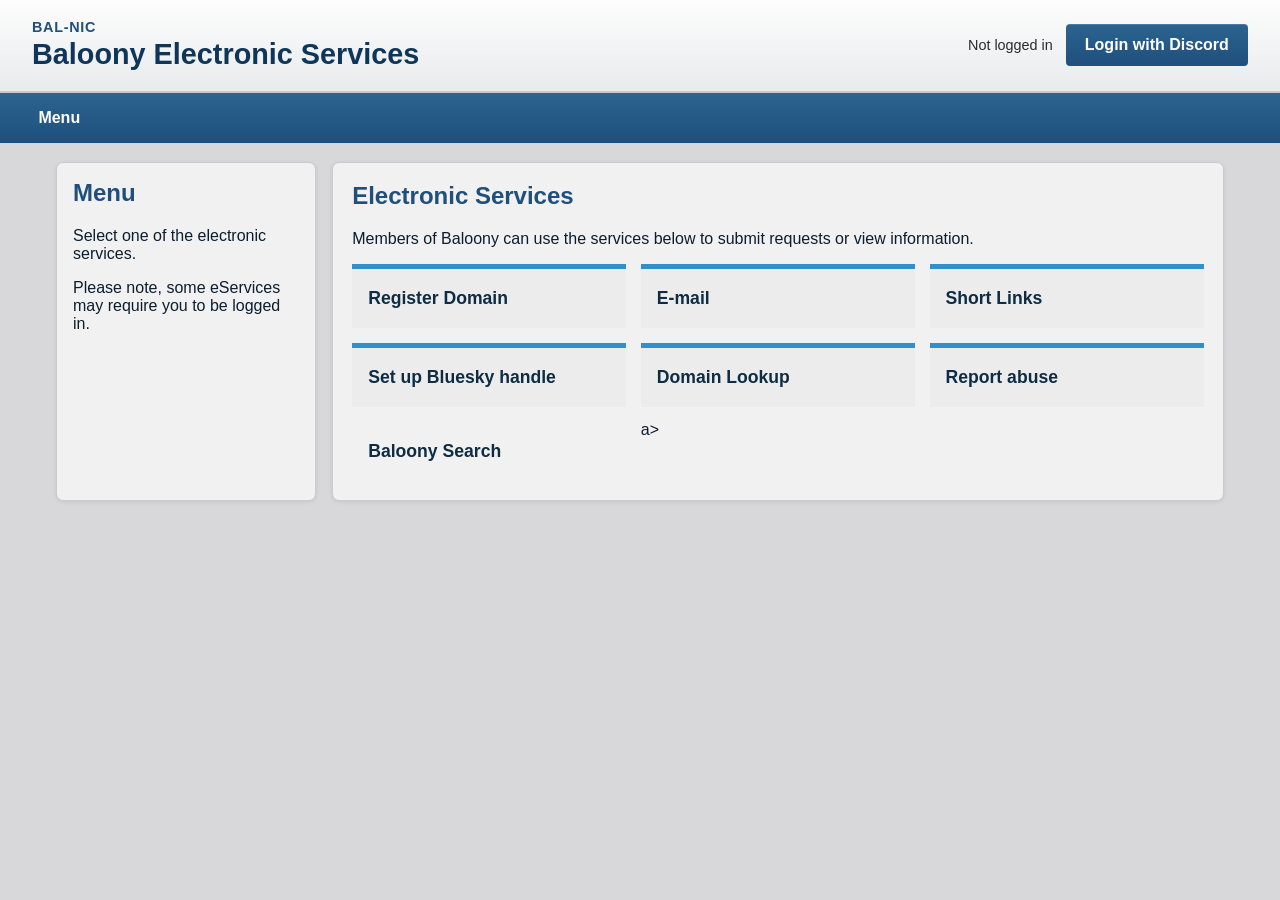
==== index.html @ bf1e490b "Update index.html" ====
<!doctype html>
<html lang="en">
  <head>
    <meta charset="UTF-8" />
    <meta name="viewport" content="width=device-width, initial-scale=1.0" />
    <title>Baloony Electronic Services</title>
    <link rel="stylesheet" href="styles.css" />
  </head>
  <body>
    <header class="top-header">
      <div>
        <p class="eyebrow">Bal-nic</p>
        <h1>Baloony Electronic Services</h1>
      </div>

      <div class="auth-area">
        <span id="user">Checking login...</span>
        <button id="authButton" onclick="loginDiscord()" class="portal-btn">
          Login with Discord
        </button>
      </div>
    </header>

    <nav class="main-nav" aria-label="Main navigation">
      <a href="#services">Menu</a>
    </nav>

    <main class="page-layout" id="services">
      <aside class="side-panel">
        <h2>Menu</h2>
        <p>Select one of the electronic services.</p>
        <p>
        <p>Please note, some eServices may require you to be logged in.
      </aside>

      <section class="content-panel">
        <h2>Electronic Services</h2>
        <p class="section-intro">
          Members of Baloony can use the services below to submit requests or view information.
        </p>

        <ul class="service-list">
          <li>
            <a href="https://formcord.app/1434673217582268477/VKHamKo1gd" target="_blank" rel="noopener noreferrer">
              Register Domain
            </a>
          </li>
          <li>
            <a href="email.html">
              E-mail
            </a>
          </li>
          <li>
            <a href="short-links.html">
              Short Links
            </a>
          </li>
          <li>
            <a href="https://formcord.app/1434673217582268477/7cyDwegivd" target="_blank" rel="noopener noreferrer">
              Set up Bluesky handle
            </a>
          </li>
          <li>
            <a href="lookup.html">
              Domain Lookup
            </a>
          </li>
          <li>
            <a href="report-abuse.html">
              Report abuse
            </a>
          </li>
            <a href="https://search.baloony.xyz">
              Baloony Search
            </a>a>
          </li> 
        </ul>
      </section>
    </main>

    <script src="auth.js"></script>
  </body>
</html>
---- styles.css ----
:root {
  --navy: #1f4f7d;
  --navy-dark: #0f3659;
  --light-gray: #d8d8da;
  --panel-bg: #f1f1f2;
  --text: #0b1e2e;
  --white: #ffffff;
}

* {
  box-sizing: border-box;
}

body {
  margin: 0;
  font-family: Arial, Helvetica, sans-serif;
  background: var(--light-gray);
  color: var(--text);
}

.top-header {
  display: flex;
  justify-content: space-between;
  align-items: center;
  gap: 1rem;
  padding: 1.2rem 2rem;
  background: linear-gradient(#fdfdfd, #e8eaec);
  border-bottom: 2px solid #c5c9cf;
}

.eyebrow {
  margin: 0;
  text-transform: uppercase;
  letter-spacing: 0.05em;
  color: var(--navy);
  font-weight: 700;
  font-size: 0.9rem;
}

h1 {
  margin: 0.2rem 0 0;
  color: var(--navy-dark);
  font-size: 1.8rem;
}

.auth-area {
  display: flex;
  align-items: center;
  gap: 0.8rem;
}

#user {
  font-size: 0.9rem;
  color: #2b2b2b;
  text-align: right;
}

.portal-btn {
  appearance: none;
  border: none;
  background: linear-gradient(#2b648f, #1f4f7d);
  color: var(--white);
  padding: 0.75rem 1.2rem;
  border-radius: 0.25rem;
  font-weight: 700;
  font-size: 1rem;
  font-family: inherit;
  cursor: pointer;
  box-shadow: inset 0 1px 0 rgba(255, 255, 255, 0.15);
}

.portal-btn:hover,
.portal-btn:focus-visible {
  background: linear-gradient(#24597f, #173f63);
}

.logout-btn {
  appearance: none;
  border: 1px solid #b8bcc2;
  background: #f3f4f6;
  color: #334155;
  padding: 0.42rem 0.7rem;
  border-radius: 0.25rem;
  font-weight: 700;
  font-size: 0.85rem;
  font-family: inherit;
  cursor: pointer;
}

.logout-btn:hover,
.logout-btn:focus-visible {
  background: #e6e8eb;
}

.main-nav {
  background: linear-gradient(#2b648f, #1f4f7d);
  padding: 0 1.2rem;
  display: flex;
  gap: 0.25rem;
}

.main-nav a {
  color: var(--white);
  text-decoration: none;
  padding: 1rem 1.2rem;
  font-weight: 700;
}

.main-nav a:hover,
.main-nav a:focus-visible {
  background: #17456e;
}

.page-layout {
  display: grid;
  grid-template-columns: minmax(190px, 260px) 1fr;
  gap: 1rem;
  max-width: 1200px;
  margin: 1.2rem auto 2rem;
  padding: 0 1rem;
}

.side-panel,
.content-panel {
  background: var(--panel-bg);
  border-radius: 0.45rem;
  border: 1px solid #c9cbd0;
  box-shadow: 0 1px 4px rgba(0, 0, 0, 0.08);
}

.side-panel {
  padding: 1rem;
}

.side-panel h2,
.content-panel h2 {
  margin-top: 0;
  color: var(--navy);
}

.content-panel {
  padding: 1.2rem;
}

.section-intro {
  margin-bottom: 1rem;
}

.service-list {
  list-style: none;
  padding: 0;
  margin: 0;
  display: grid;
  grid-template-columns: repeat(auto-fit, minmax(220px, 1fr));
  gap: 0.9rem;
}

.service-list li {
  background: #ececec;
  border-top: 5px solid #2f90cb;
}

.service-list a {
  display: block;
  padding: 1.2rem 1rem;
  color: #0e2c44;
  text-decoration: none;
  font-size: 1.1rem;
  font-weight: 700;
}

.service-list a:hover,
.service-list a:focus-visible {
  background: #dde7ef;
}

@media (max-width: 760px) {
  .top-header {
    flex-direction: column;
    align-items: flex-start;
  }

  .auth-area {
    flex-direction: column;
    align-items: flex-start;
  }

  #user {
    text-align: left;
  }

  .page-layout {
    grid-template-columns: 1fr;
  }
}
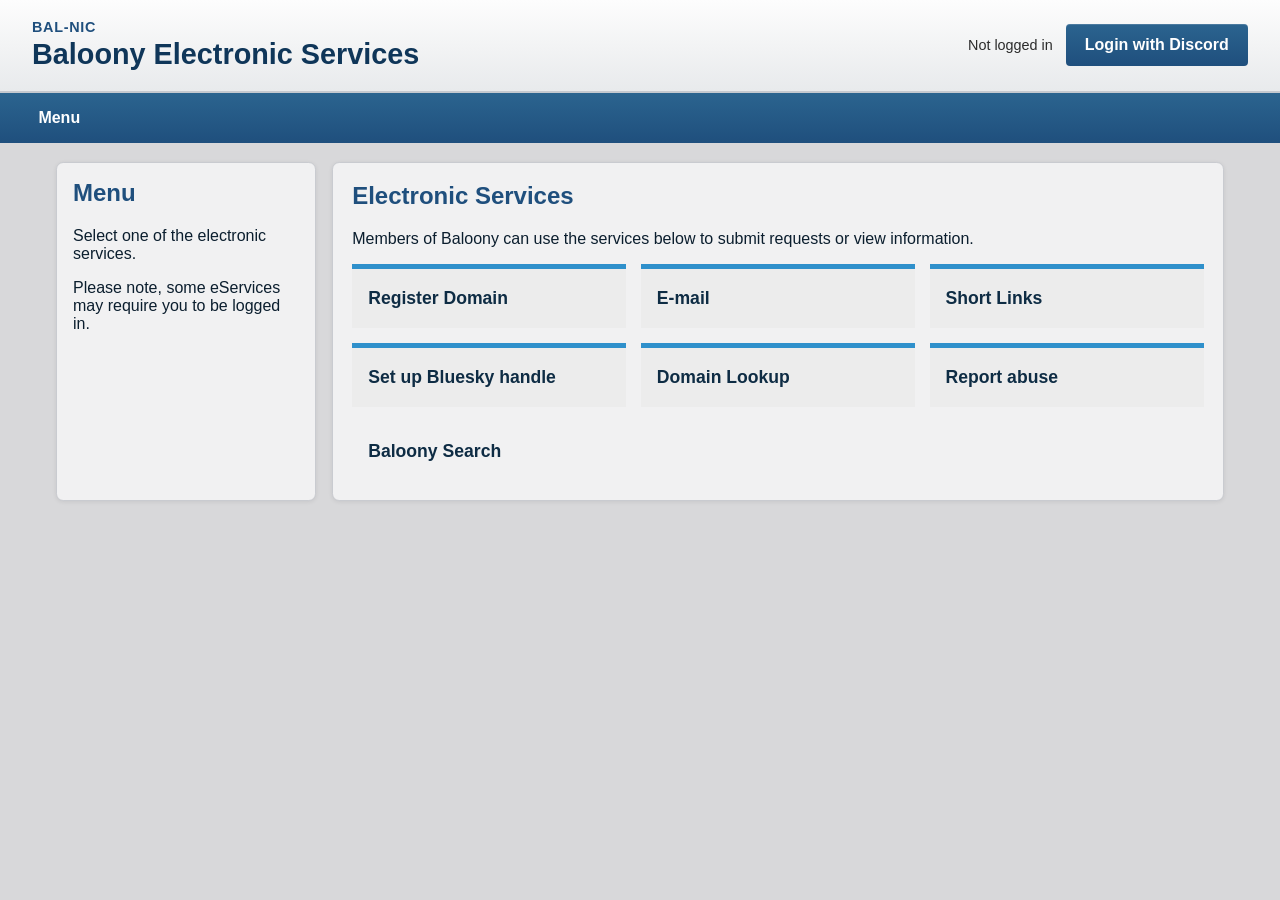
==== commit 1e10d3c2: "Update index.html" ====
--- a/index.html
+++ b/index.html
@@ -72,7 +72,7 @@
           </li>
             <a href="https://search.baloony.xyz">
               Baloony Search
-            </a>a>
+            </a>
           </li> 
         </ul>
       </section>
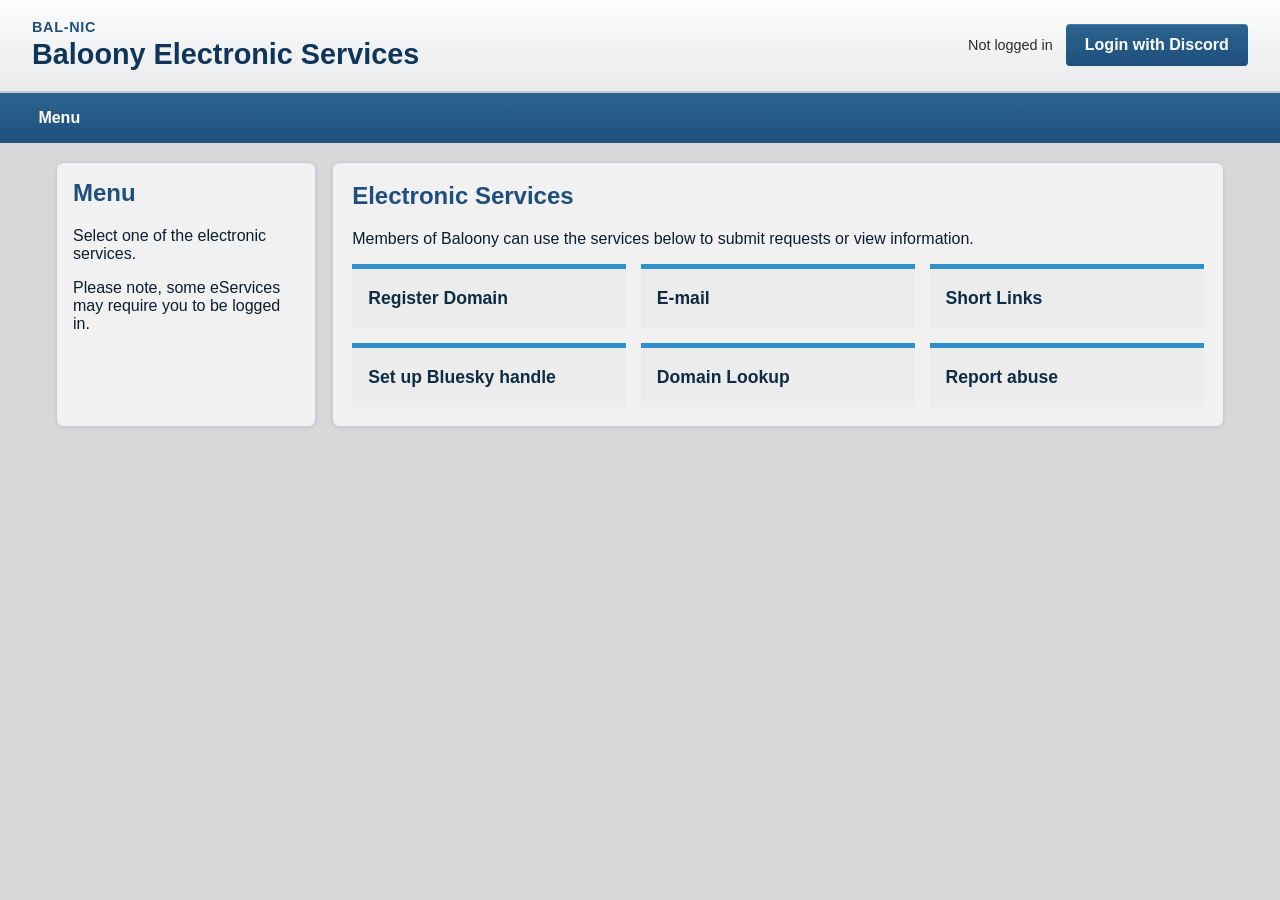
==== commit 690301cf: "Update index.html" ====
--- a/index.html
+++ b/index.html
@@ -69,10 +69,6 @@
             <a href="report-abuse.html">
               Report abuse
             </a>
-          </li>
-            <a href="https://search.baloony.xyz">
-              Baloony Search
-            </a>
           </li> 
         </ul>
       </section>
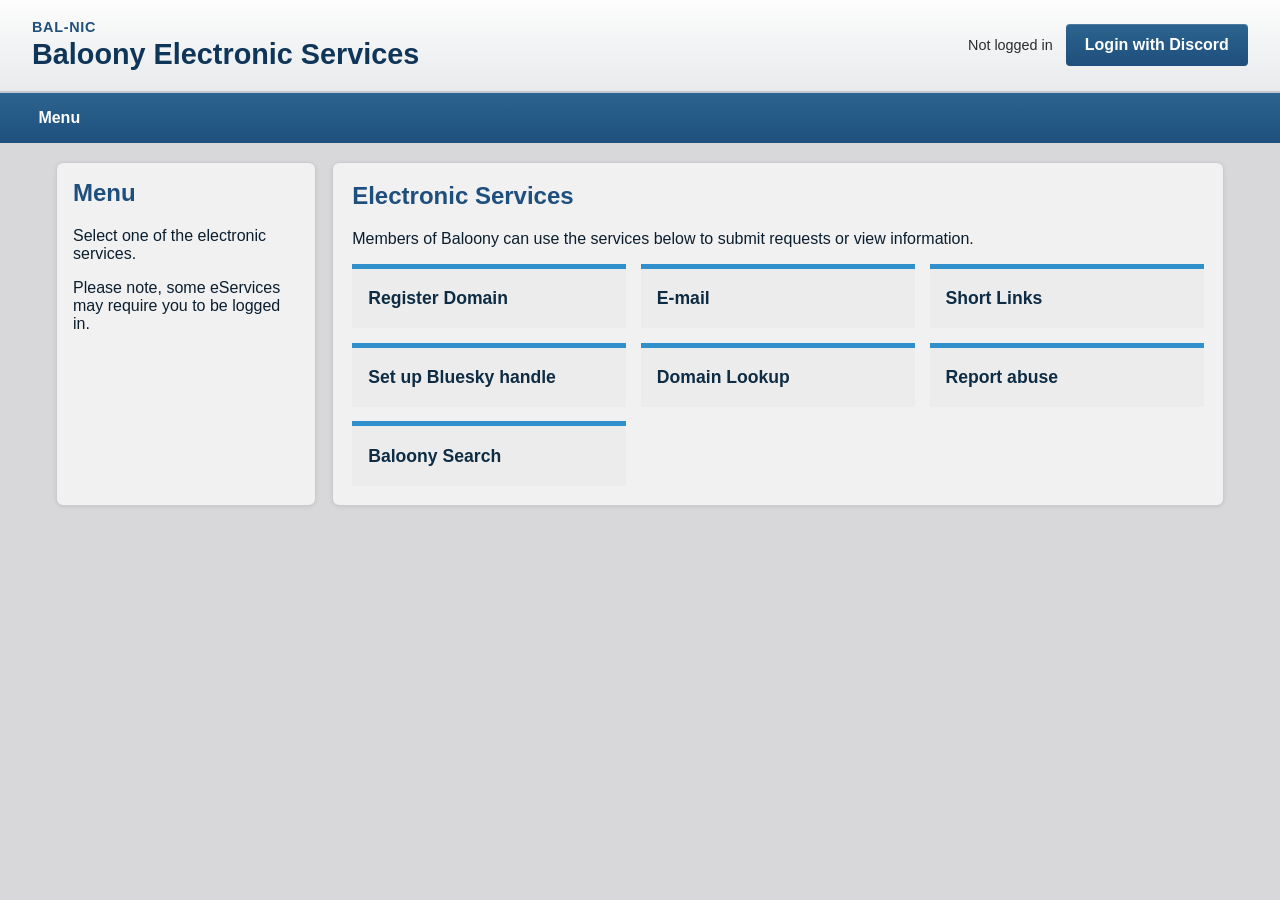
==== commit 0d48913c: "Update index.html" ====
--- a/index.html
+++ b/index.html
@@ -12,7 +12,6 @@
         <p class="eyebrow">Bal-nic</p>
         <h1>Baloony Electronic Services</h1>
       </div>
-
       <div class="auth-area">
         <span id="user">Checking login...</span>
         <button id="authButton" onclick="loginDiscord()" class="portal-btn">
@@ -20,11 +19,9 @@
         </button>
       </div>
     </header>
-
     <nav class="main-nav" aria-label="Main navigation">
       <a href="#services">Menu</a>
     </nav>
-
     <main class="page-layout" id="services">
       <aside class="side-panel">
         <h2>Menu</h2>
@@ -32,13 +29,11 @@
         <p>
         <p>Please note, some eServices may require you to be logged in.
       </aside>
-
       <section class="content-panel">
         <h2>Electronic Services</h2>
         <p class="section-intro">
           Members of Baloony can use the services below to submit requests or view information.
         </p>
-
         <ul class="service-list">
           <li>
             <a href="https://formcord.app/1434673217582268477/VKHamKo1gd" target="_blank" rel="noopener noreferrer">
@@ -69,11 +64,15 @@
             <a href="report-abuse.html">
               Report abuse
             </a>
-          </li> 
+          </li>
+          <li>
+            <a href="https://search.baloony.xyz" target="_blank" rel="noopener noreferrer">
+              Baloony Search
+            </a>
+          </li>
         </ul>
       </section>
     </main>
-
     <script src="auth.js"></script>
   </body>
 </html>
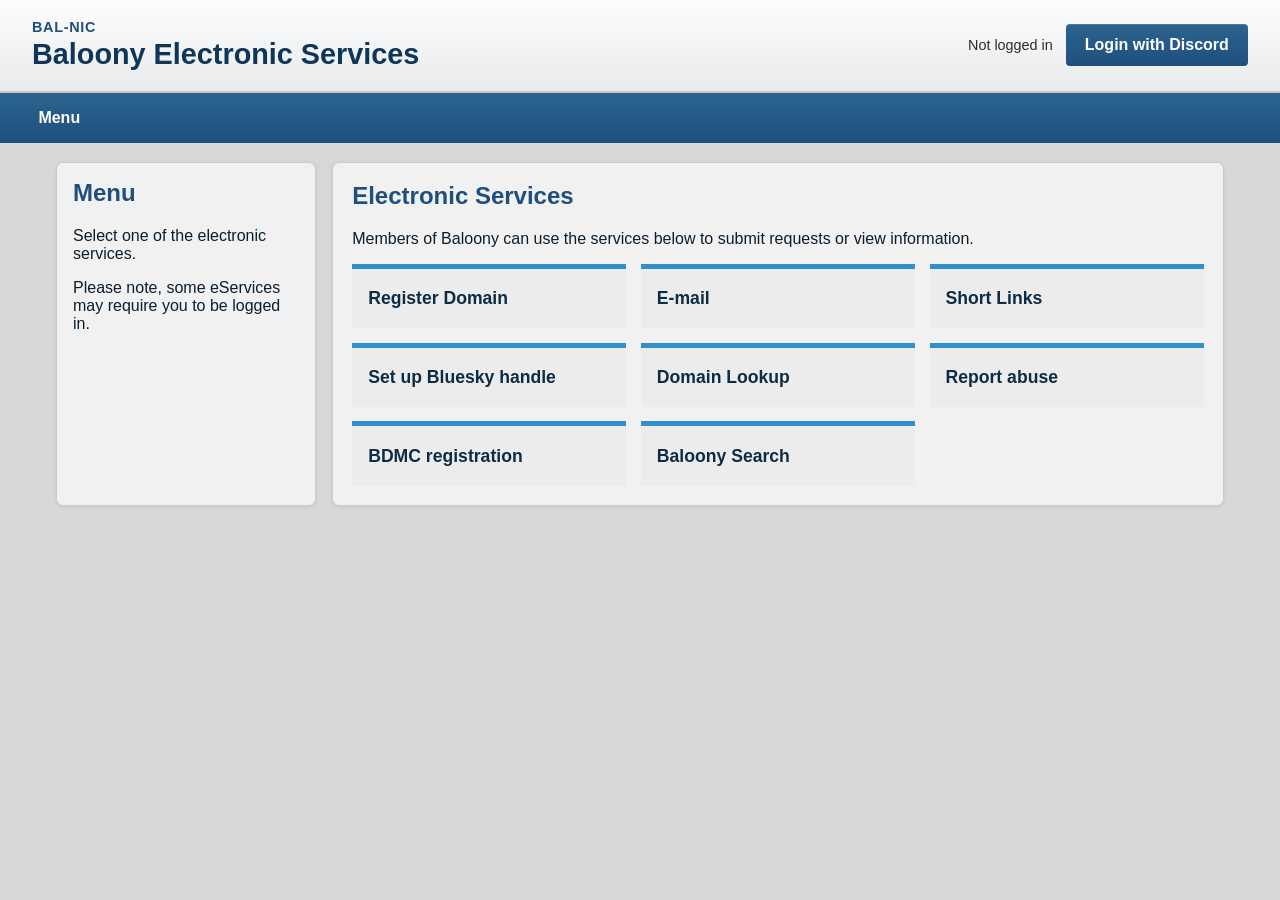
==== commit 2c88e2dd: "Add BDMC registration page with IDSK-styled form" ====
--- a/index.html
+++ b/index.html
@@ -66,6 +66,11 @@
             </a>
           </li>
           <li>
+            <a href="bdmc-registration.html">
+              BDMC registration
+            </a>
+          </li>
+          <li>
             <a href="https://search.baloony.xyz" target="_blank" rel="noopener noreferrer">
               Baloony Search
             </a>
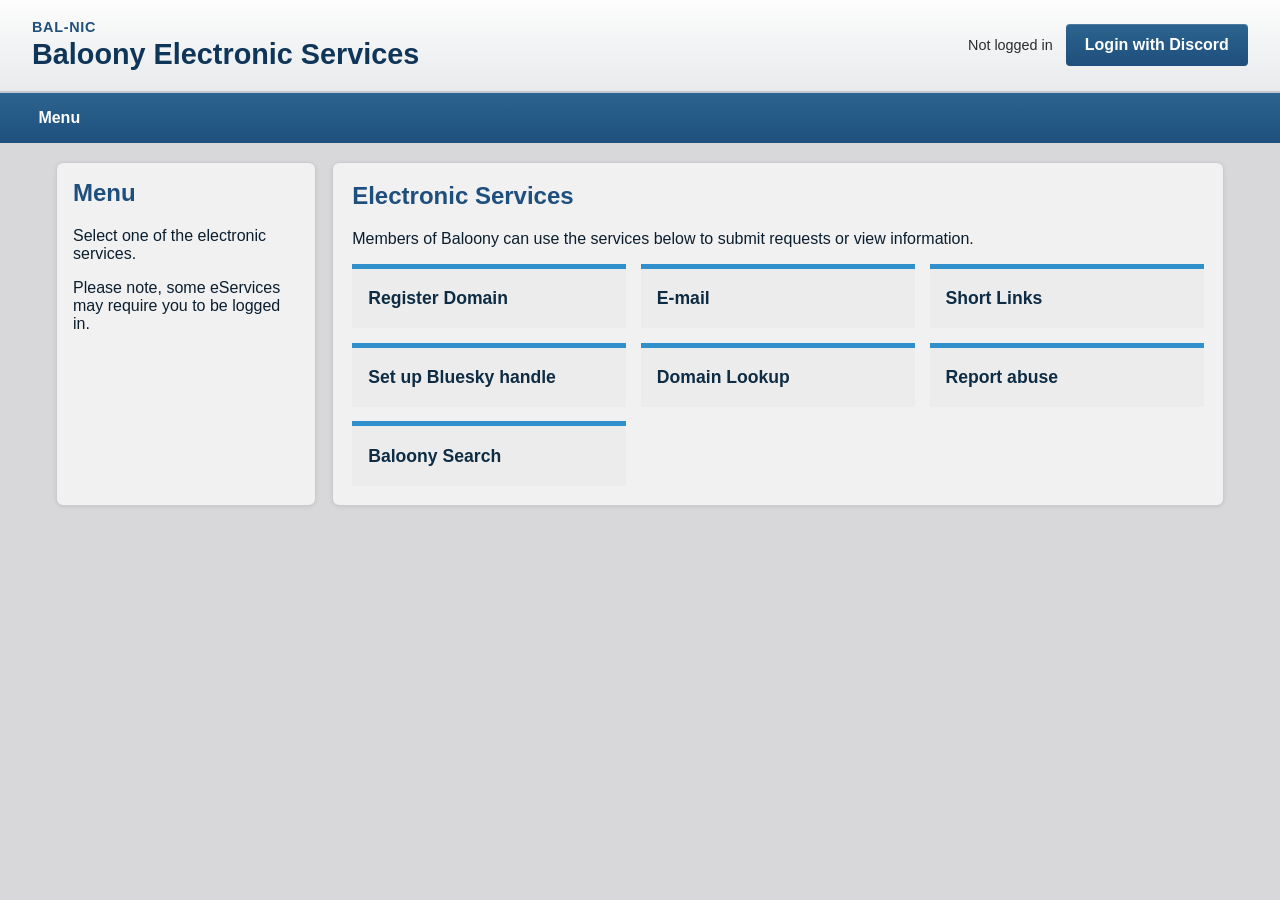
==== commit ba19d94d: "Update index.html" ====
--- a/index.html
+++ b/index.html
@@ -66,11 +66,6 @@
             </a>
           </li>
           <li>
-            <a href="bdmc-registration.html">
-              BDMC registration
-            </a>
-          </li>
-          <li>
             <a href="https://search.baloony.xyz" target="_blank" rel="noopener noreferrer">
               Baloony Search
             </a>
